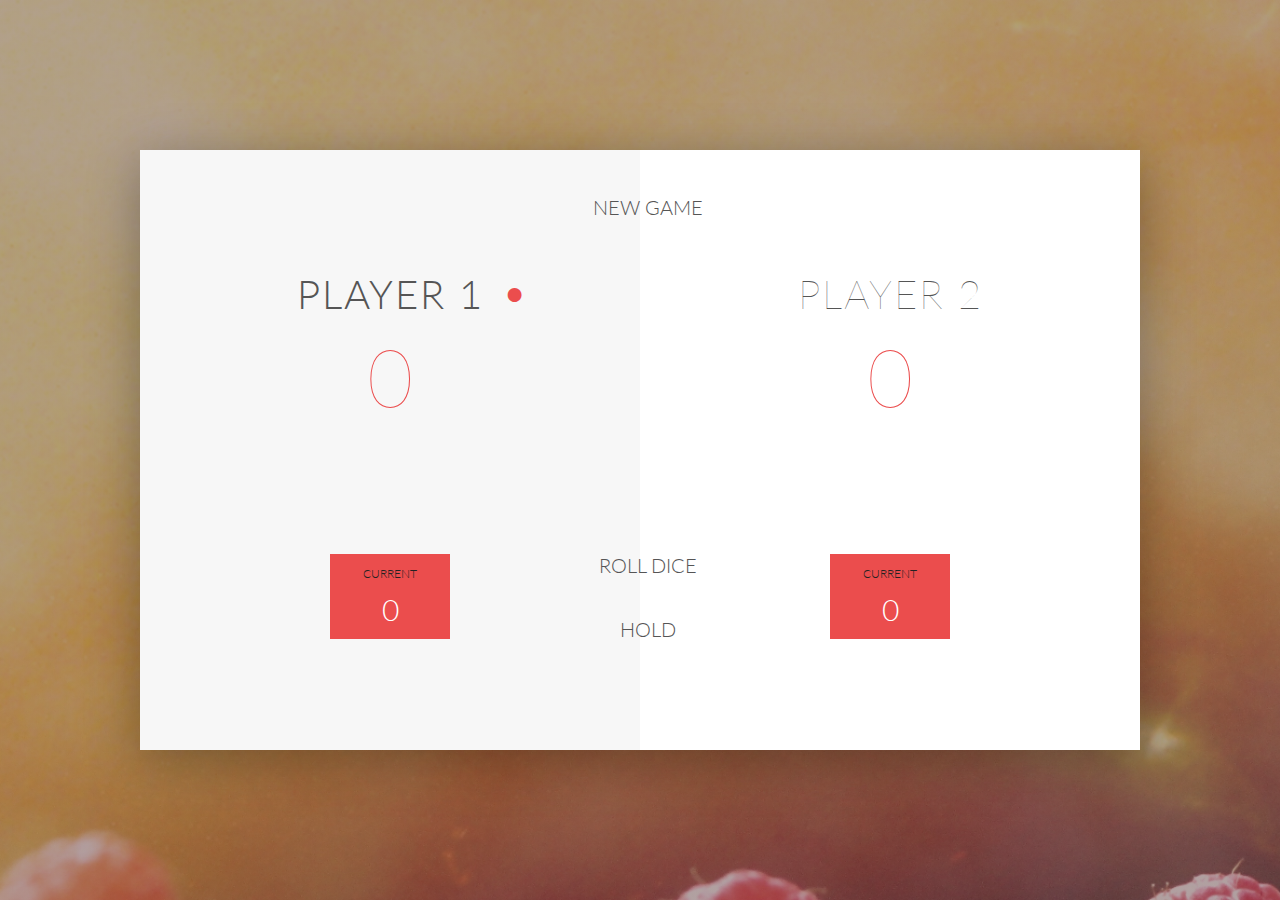
==== pig-game-starter/index.html @ 8db68cb0 "Pig-Game-Starter" ====
<!DOCTYPE html>
<html lang="en">
    <head>
        <meta charset="UTF-8">
        <link href="https://fonts.googleapis.com/css?family=Lato:100,300,600" rel="stylesheet" type="text/css">
        <link href="http://code.ionicframework.com/ionicons/2.0.1/css/ionicons.min.css" rel="stylesheet" type="text/css">
        <link type="text/css" rel="stylesheet" href="style.css">
        
        <title>Pig Game</title>
    </head>

    <body>
        <div class="wrapper clearfix" id="form">
            <div class="player-0-panel active">
                <div class="player-name" id="name-0">Player 1</div>
                <div class="player-score" id="score-0">43</div>
                <div class="player-current-box">
                    <div class="player-current-label">Current</div>
                    <div class="player-current-score" id="current-0">11</div>
                </div>
            </div>
            
            <div class="player-1-panel">
                <div class="player-name" id="name-1">Player 2</div>
                <div class="player-score" id="score-1">72</div>
                <div class="player-current-box">
                    <div class="player-current-label">Current</div>
                    <div class="player-current-score" id="current-1">0</div>
                </div>
            </div>
            
            <div class="btn-element">
                <button class="btn-new"><i class="ion-ios-plus-outline"></i>New game</button>
                <button class="btn-roll"><i class="ion-ios-loop"></i>Roll dice</button>
                <button class="btn-hold"><i class="ion-ios-download-outline"></i>Hold</button>
           
                <img src="dice-3.png" alt="Dice" class="dice-one" id="dice-one">
                <img src="dice-5.png" alt="Dice" class="dice" id="dice">
            
        </div>
            </div>
        <script src="app.js"></script>
    </body>
</html>
---- pig-game-starter/style.css ----
/**********************************************
*** GENERAL
**********************************************/

* {
    margin: 0;
    padding: 0;
    box-sizing: border-box;
    
}

.clearfix::after {
    content: "";
    display: table;
    clear: both;
}

body {
    background-image: linear-gradient(rgba(62, 20, 20, 0.4), rgba(62, 20, 20, 0.4)), url(back.jpg);
    background-size: cover;
    background-position: center;
    font-family: Lato;
    font-weight: 300;
    position: relative;
    height: 100vh;
    color: #555;
}

.wrapper {
    width: 1000px;
    position: absolute;
    top: 50%;
    left: 50%;
    transform: translate(-50%, -50%);
    background-color: #fff;
    box-shadow: 0px 10px 50px rgba(0, 0, 0, 0.3);
    overflow: hidden;
}

.player-0-panel,
.player-1-panel {
    width: 50%;
    float: left;
    height: 600px;
    padding: 100px;
}



/**********************************************
*** PLAYERS
**********************************************/

.player-name {
    font-size: 40px;
    text-align: center;
    text-transform: uppercase;
    letter-spacing: 2px;
    font-weight: 100;
    margin-top: 20px;
    margin-bottom: 10px;
    position: relative;
}

.player-score {
    text-align: center;
    font-size: 80px;
    font-weight: 100;
    color: #EB4D4D;
    margin-bottom: 130px;
}

.active { background-color: #f7f7f7; }
.active .player-name { font-weight: 300; }

.active .player-name::after {
    content: "\2022";
    font-size: 47px;
    position: absolute;
    color: #EB4D4D;
    top: -7px;
    right: 10px;
    
}

.player-current-box {
    background-color: #EB4D4D;
    color: #fff;
    width: 40%;
    margin: 0 auto;
    padding: 12px;
    text-align: center;
}

.player-current-label {
    text-transform: uppercase;
    margin-bottom: 10px;
    font-size: 12px;
    color: #222;
}

.player-current-score {
    font-size: 30px;
}

button {
    position: absolute;
    width: 200px;
    left: 50%;
    transform: translateX(-50%);
    color: #555;
    background: none;
    border: none;
    font-family: Lato;
    font-size: 20px;
    text-transform: uppercase;
    cursor: pointer;
    font-weight: 300;
    transition: background-color 0.3s, color 0.3s;
}

button:hover { font-weight: 600; }
button:hover i { margin-right: 20px; }

button:focus {
    outline: none;
}

i {
    color: #EB4D4D;
    display: inline-block;
    margin-right: 15px;
    font-size: 32px;
    line-height: 1;
    vertical-align: text-top;
    margin-top: -4px;
    transition: margin 0.3s;
}

.btn-new { top: 45px;}
.btn-roll { top: 403px;}
.btn-hold { top: 467px;}

.dice {
    position: absolute;
    left: 50%;
    top: 250px; /* 178 orig */
    transform: translateX(-50%);
    height: 100px;
    box-shadow: 0px 10px 60px rgba(0, 0, 0, 0.10);
}

.dice-one {
    position: absolute;
    left: 50%;
    height: 100px;
    top: 120px;
    transform: translateX(-50%);
    box-shadow: 0px 10px 60px rgba(0, 0, 0, 0.10);
}

.winner { background-color: #f7f7f7; }
.winner .player-name { font-weight: 300; color: #EB4D4D; }
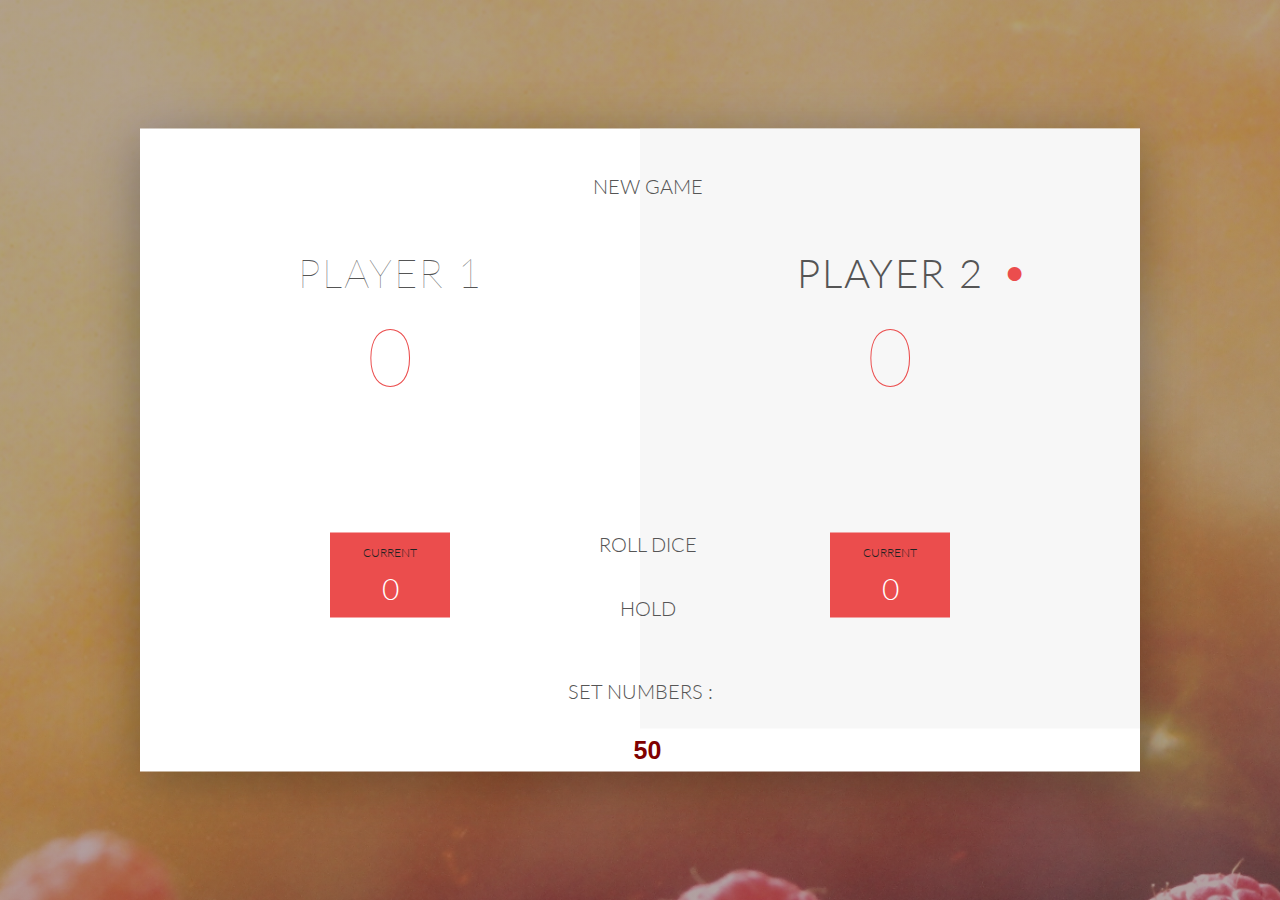
==== commit 19d80160: "Pig-Game-Starter" ====
--- a/pig-game-starter/index.html
+++ b/pig-game-starter/index.html
@@ -10,10 +10,10 @@
     </head>
 
     <body>
-        <div class="wrapper clearfix" id="form">
+        <div class="wrapper clearfix">
             <div class="player-0-panel active">
                 <div class="player-name" id="name-0">Player 1</div>
-                <div class="player-score" id="score-0">43</div>
+                <div class="player-score score-default" id="score-0">43</div>
                 <div class="player-current-box">
                     <div class="player-current-label">Current</div>
                     <div class="player-current-score" id="current-0">11</div>
@@ -34,9 +34,12 @@
                 <button class="btn-roll"><i class="ion-ios-loop"></i>Roll dice</button>
                 <button class="btn-hold"><i class="ion-ios-download-outline"></i>Hold</button>
            
-                <img src="dice-3.png" alt="Dice" class="dice-one" id="dice-one">
-                <img src="dice-5.png" alt="Dice" class="dice" id="dice">
-            
+                <img src="dice-5.png" alt="Dice" class="dice" id="dice"> 
+
+                <label> 
+                    <button class="btn-set"> Set Numbers : </button> 
+                </label>
+                <input type="number" id="threshold" value="50" min="100">
         </div>
             </div>
         <script src="app.js"></script>
--- a/pig-game-starter/style.css
+++ b/pig-game-starter/style.css
@@ -83,7 +83,7 @@
     
 }
 
-.player-current-box {
+.player-current-box{
     background-color: #EB4D4D;
     color: #fff;
     width: 40%;
@@ -158,6 +158,32 @@
     transform: translateX(-50%);
     box-shadow: 0px 10px 60px rgba(0, 0, 0, 0.10);
 }
+input {
+    top: 520px;
+    width: 90px;
+    left: 20%;
+    color:maroon;
+    background: transparent;
+    border-radius: 5px;
+    border: transparent;
+    font-size: 25px;
+    padding: 7px;
+    font-weight: bold;
+    outline: none;
+    transition: none;
+    justify-content: center;
+    transform: translateX(35%);
+}
+
+.btn-set {
+    top: 550px; 
+}
+
+.btn-set, input{
+    display: block;
+    margin: auto;
+  }
+
 
 .winner { background-color: #f7f7f7; }
 .winner .player-name { font-weight: 300; color: #EB4D4D; }